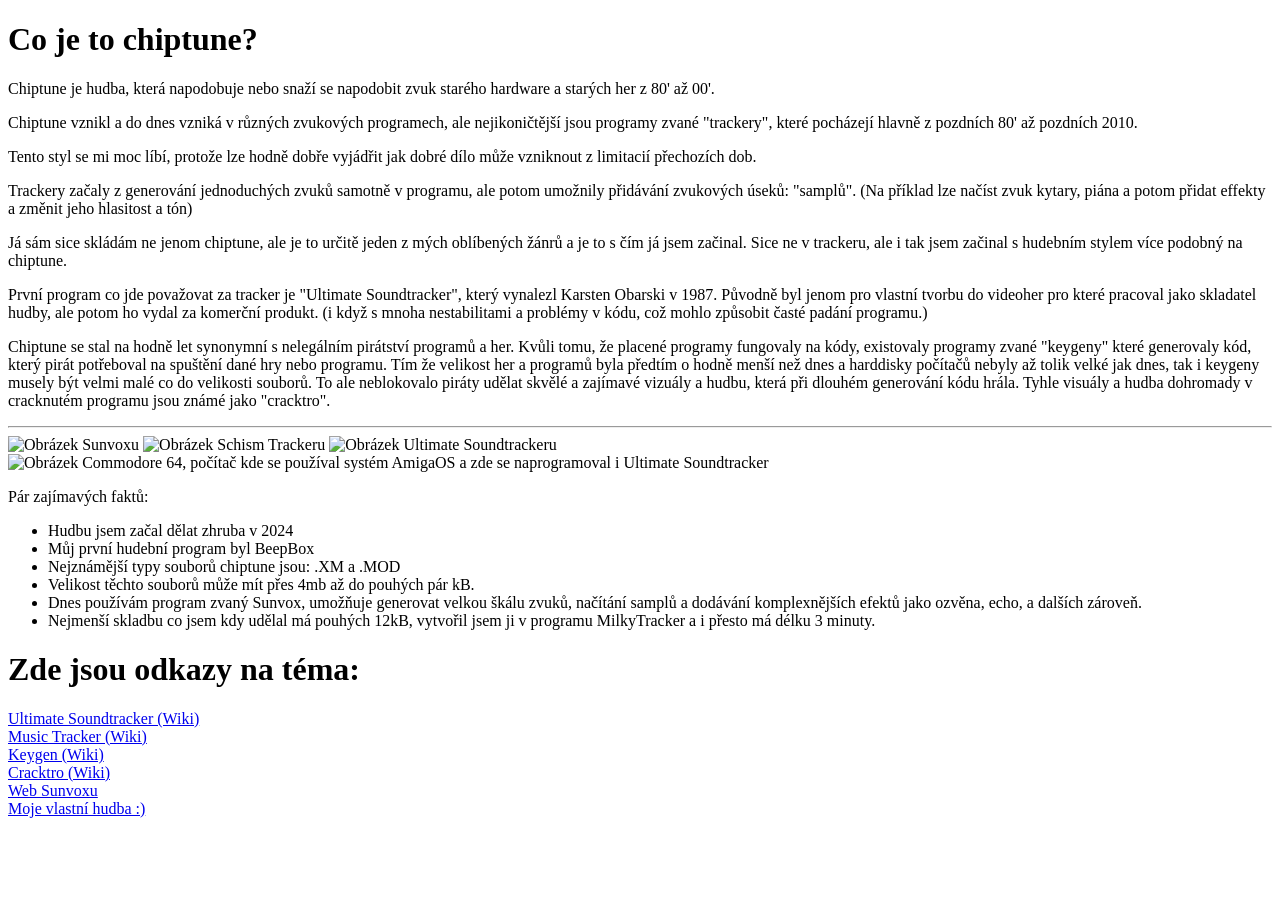
==== index.html @ 5c14743c "Renaming to index.html" ====
<!DOCTYPE html>
<html lang="cs">

<head>
    <meta charset="UTF-8">
    <meta name="viewport" content="width=device-width, initial-scale=1.0">
    <title>Chiptune</title>
</head>

<body>
    <h1>Co je to chiptune?</h1>
    <p>Chiptune je hudba, která napodobuje nebo snaží se napodobit zvuk starého hardware a starých her z 80' až 00'.</p>
    <p>Chiptune vznikl a do dnes vzniká v různých zvukových programech, ale nejikoničtější jsou programy zvané
        "trackery", které pocházejí hlavně z pozdních 80' až pozdních 2010.</p>
    <p>Tento styl se mi moc líbí, protože lze hodně dobře vyjádřit jak dobré dílo může vzniknout z limitacií přechozích
        dob.</p>
    <p>Trackery začaly z generování jednoduchých zvuků samotně v programu, ale potom umožnily přidávání zvukových úseků:
        "samplů". (Na příklad lze načíst zvuk kytary, piána a potom přidat effekty a změnit jeho hlasitost a tón)</p>
    <p>Já sám sice skládám ne jenom chiptune, ale je to určitě jeden z mých oblíbených žánrů a je to s čím já jsem
        začinal. Sice ne v trackeru, ale i tak jsem začinal s hudebním stylem více podobný na chiptune.</p>
    <p>První program co jde považovat za tracker je "Ultimate Soundtracker", který vynalezl Karsten Obarski v 1987.
        Původně byl jenom pro vlastní tvorbu do videoher pro které pracoval jako skladatel hudby, ale potom ho vydal za
        komerční produkt. (i když s mnoha nestabilitami a problémy v kódu, což mohlo způsobit časté padání programu.)
    </p>
    <p>Chiptune se stal na hodně let synonymní s nelegálním pirátství programů a her. Kvůli tomu, že placené programy
        fungovaly na kódy, existovaly programy zvané "keygeny" které generovaly kód, který pirát potřeboval na spuštění
        dané hry nebo programu. Tím že velikost her a programů byla předtím o hodně menší než dnes a harddisky počítačů
        nebyly až tolik velké jak dnes, tak i keygeny musely být velmi malé co do velikosti souborů. To ale neblokovalo
        piráty udělat skvělé a zajímavé vizuály a hudbu, která při dlouhém generování kódu hrála. Tyhle visuály a hudba
        dohromady v cracknutém programu jsou známé jako "cracktro".</p>
    <hr>
    <img src="https://warmplace.ru/soft/sunvox/images/sunvox51.png" alt="Obrázek Sunvoxu" width="500" height="320">
    <img src="https://www.linuxlinks.com/wp-content/uploads/2021/09/Schism-Tracker.png" alt="Obrázek Schism Trackeru"
        width="500" height="320">
    <img src="https://imgs.search.brave.com/vydh7V1Kamn-5qd_qI-FNBsqIZ2UMnbzaMZxeJcpUnU/rs:fit:860:0:0:0/g:ce/aHR0cHM6Ly9jb250/ZW50LnBvdWV0Lm5l/dC9maWxlcy9zY3Jl/ZW5zaG90cy8wMDAx/My8wMDAxMzYwNy5w/bmc"
        alt="Obrázek Ultimate Soundtrackeru" width="550" height="500">
    <img src="https://imgs.search.brave.com/dHfoD4XJpz8nsuCx5262AbfQfW1y5epzAtn7sWbZHjE/rs:fit:860:0:0:0/g:ce/aHR0cHM6Ly9pLmVi/YXlpbWcuY29tL2lt/YWdlcy9nL0IwQUFB/ZVN3RVFGcVFTVEkv/cy1sNDAwLndlYnA"
        alt="Obrázek Commodore 64, počítač kde se používal systém AmigaOS a zde se naprogramoval i Ultimate Soundtracker"
        width="400" height="500">

    <p>Pár zajímavých faktů:</p>
    <ul>
        <li>Hudbu jsem začal dělat zhruba v 2024</li>
        <li>Můj první hudební program byl BeepBox</li>
        <li>Nejznámější typy souborů chiptune jsou: .XM a .MOD</li>
        <li>Velikost těchto souborů může mít přes 4mb až do pouhých pár kB.</li>
        <li>Dnes používám program zvaný Sunvox, umožňuje generovat velkou škálu zvuků, načítání samplů a dodávání
            komplexnějších efektů jako ozvěna, echo, a dalších zároveň.</li>
        <li>Nejmenší skladbu co jsem kdy udělal má pouhých 12kB, vytvořil jsem ji v programu MilkyTracker a i přesto má
            délku 3 minuty.</li>
    </ul>
    <h1>Zde jsou odkazy na téma:</h1>
    <a href="https://en.wikipedia.org/wiki/Ultimate_Soundtracker" target="_blank" rel="noopener noreferrer">Ultimate
        Soundtracker (Wiki)</a> <br>
    <a href="https://en.wikipedia.org/wiki/Music_tracker" target="_blank" rel="noopener noreferrer">Music Tracker (Wiki)
    </a> <br>
    <a href="https://en.wikipedia.org/wiki/Keygen#Key_verification" target="_blank" rel="noopener noreferrer">Keygen
        (Wiki) </a> <br>
    <a href="https://en.wikipedia.org/wiki/Crack_intro" target="_blank" rel="noopener noreferrer">Cracktro (Wiki) </a>
    <br>
    <a href="https://warmplace.ru/soft/sunvox/" target="_blank" rel="noopener noreferrer">Web Sunvoxu </a> <br>
    <a href="https://ondr.bandcamp.com/" target="_blank" rel="noopener noreferrer">Moje vlastní hudba :) </a>
</body>

</html>
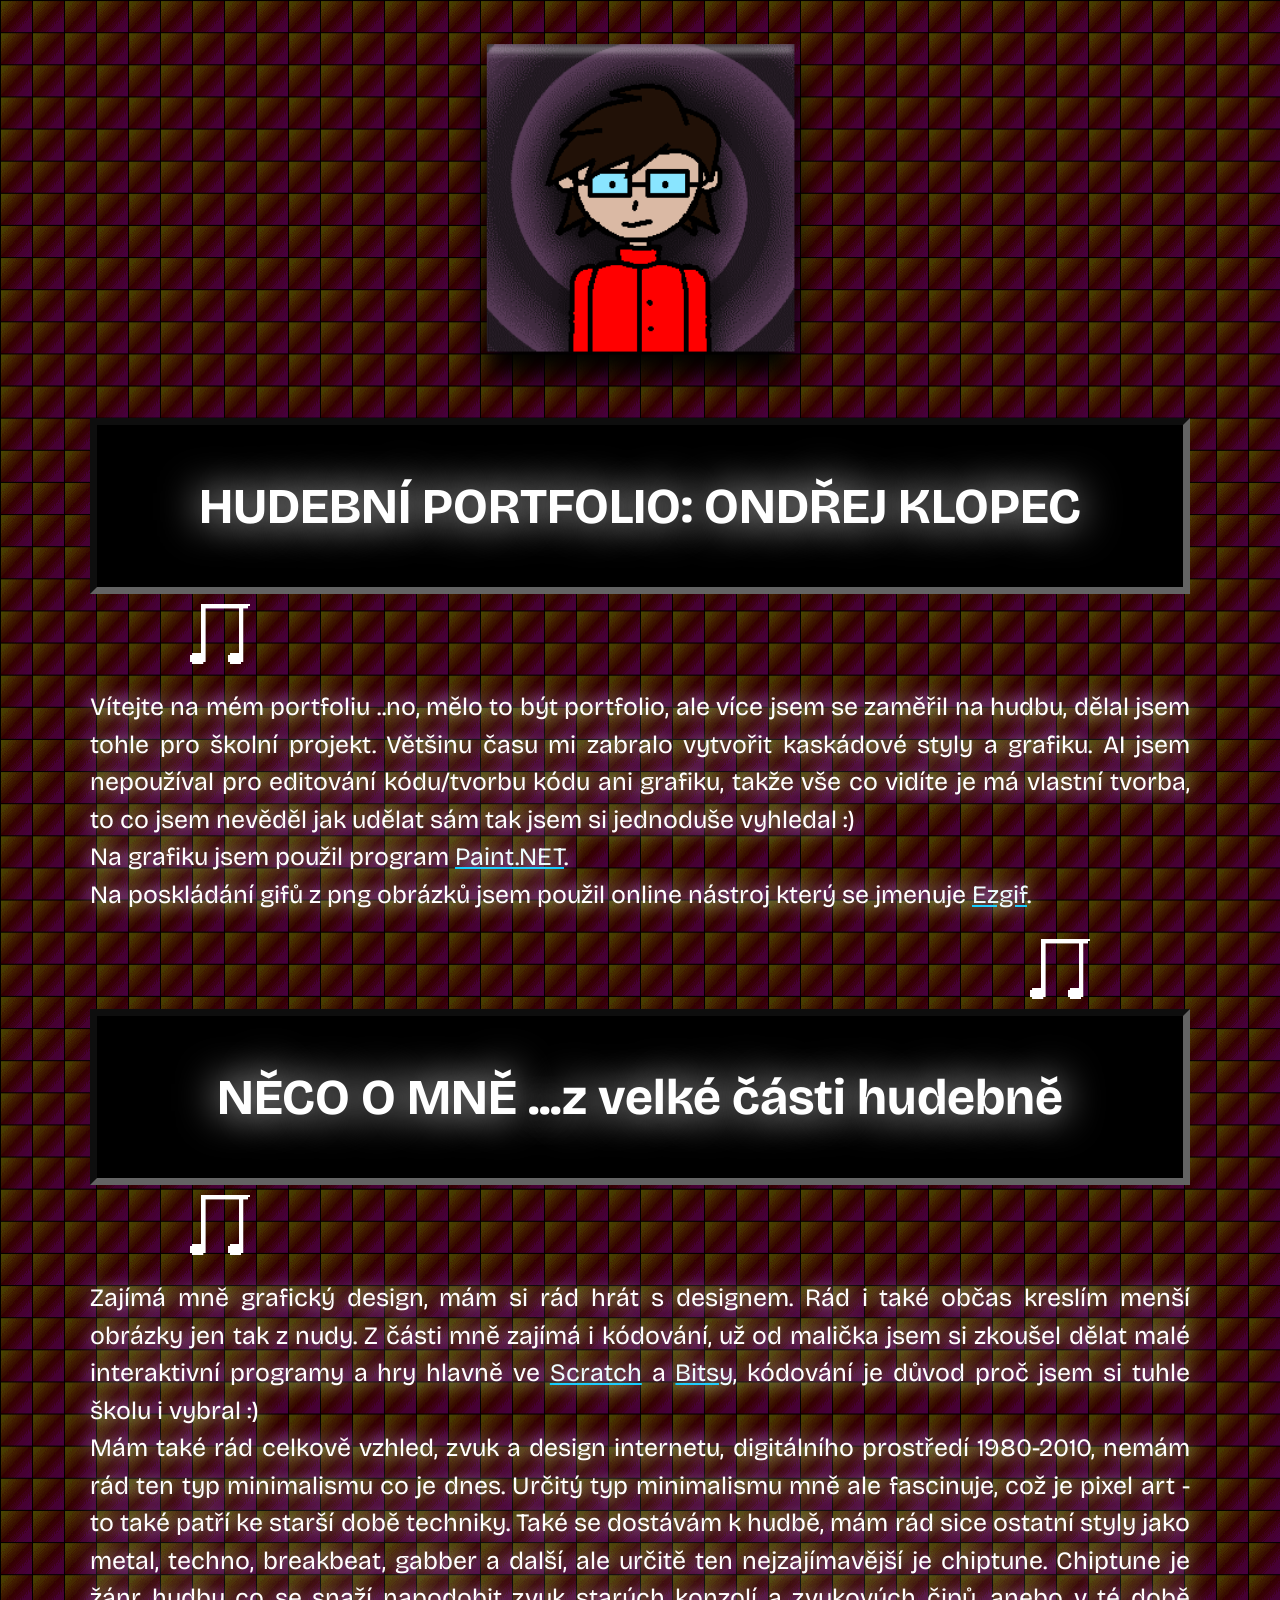
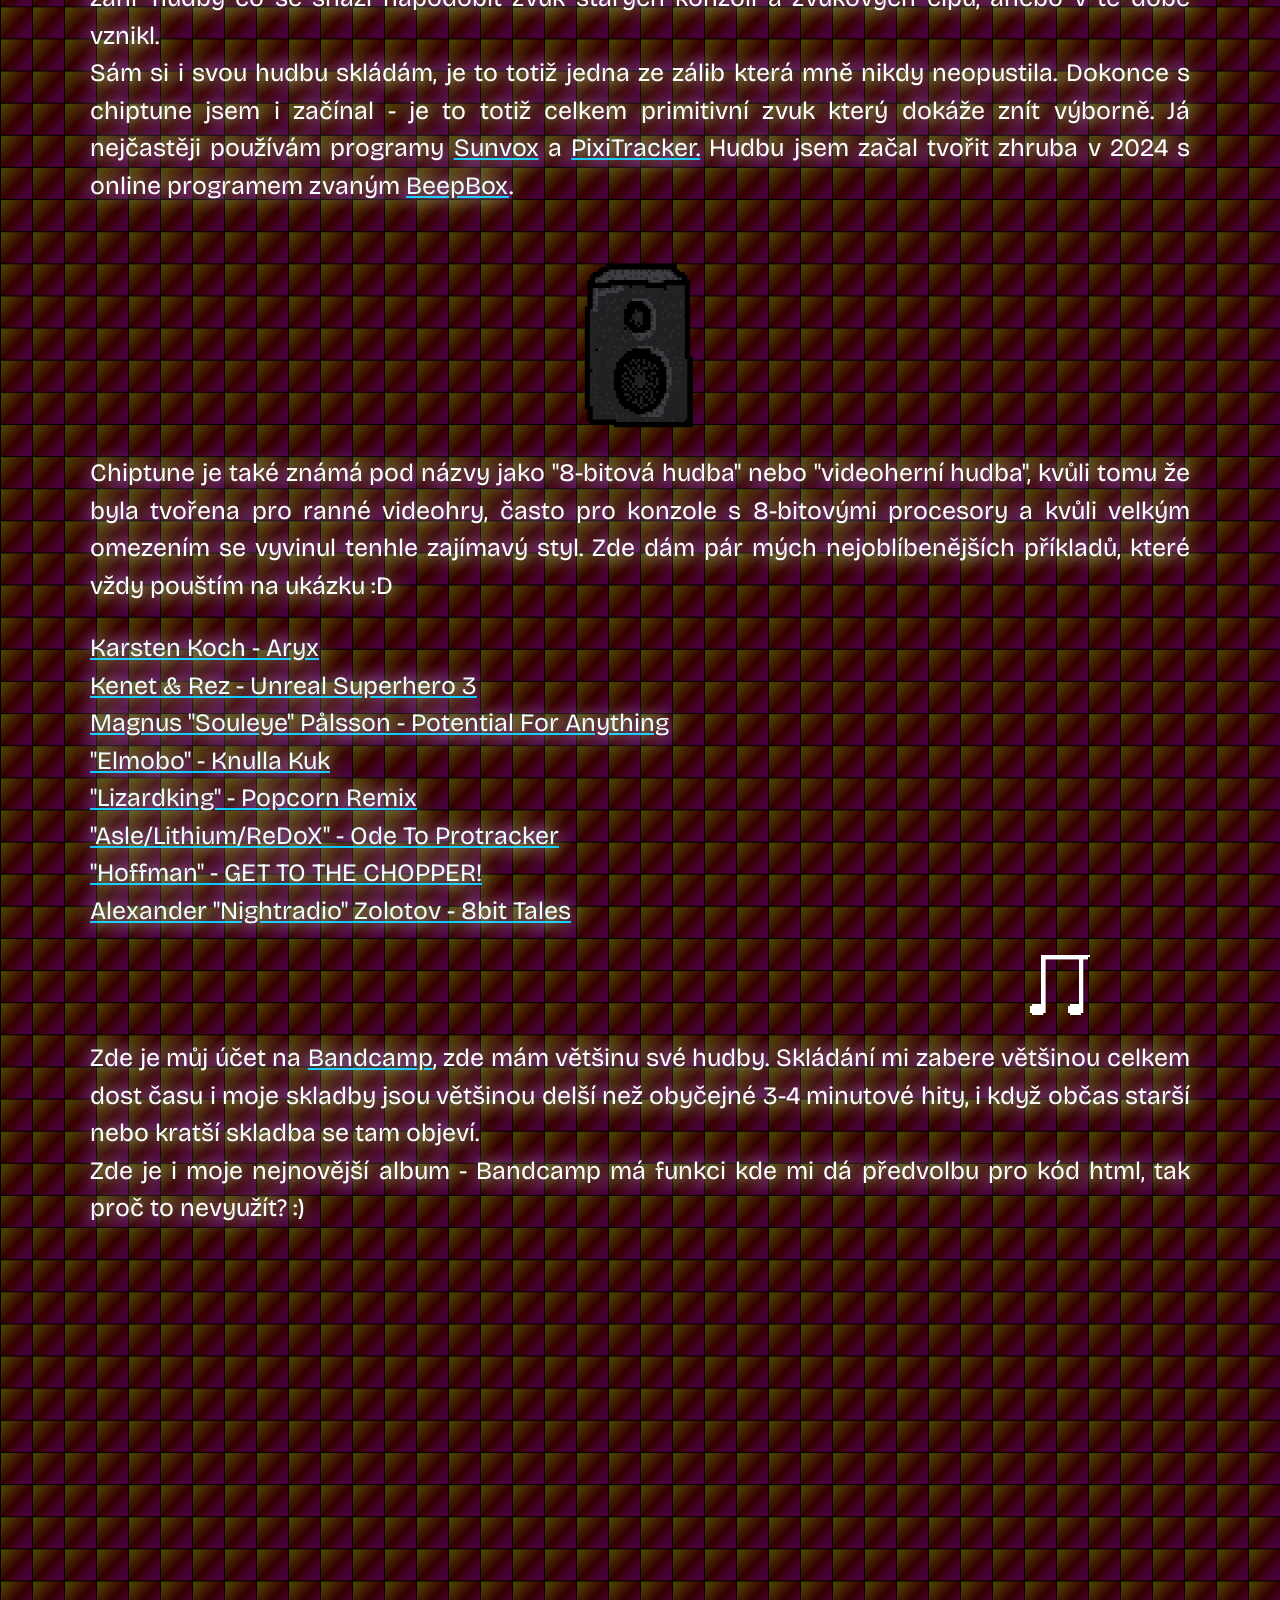
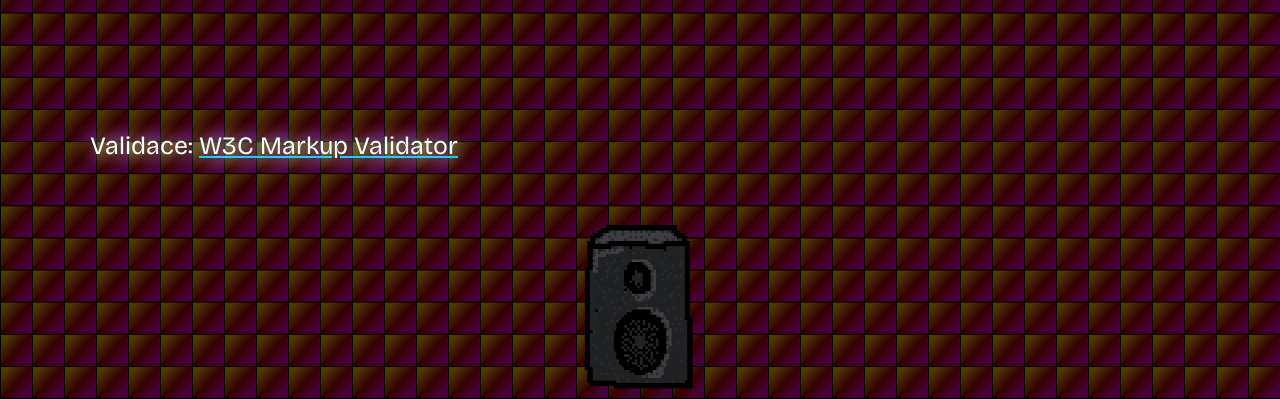
==== commit f051abb5: "changed folders" ====
--- a/index.html
+++ b/index.html
@@ -4,62 +4,80 @@
 <head>
     <meta charset="UTF-8">
     <meta name="viewport" content="width=device-width, initial-scale=1.0">
-    <title>Chiptune</title>
+    <title>PORTFOLIO</title>
+    <link rel="stylesheet" href="style.css">
 </head>
 
 <body>
-    <h1>Co je to chiptune?</h1>
-    <p>Chiptune je hudba, která napodobuje nebo snaží se napodobit zvuk starého hardware a starých her z 80' až 00'.</p>
-    <p>Chiptune vznikl a do dnes vzniká v různých zvukových programech, ale nejikoničtější jsou programy zvané
-        "trackery", které pocházejí hlavně z pozdních 80' až pozdních 2010.</p>
-    <p>Tento styl se mi moc líbí, protože lze hodně dobře vyjádřit jak dobré dílo může vzniknout z limitacií přechozích
-        dob.</p>
-    <p>Trackery začaly z generování jednoduchých zvuků samotně v programu, ale potom umožnily přidávání zvukových úseků:
-        "samplů". (Na příklad lze načíst zvuk kytary, piána a potom přidat effekty a změnit jeho hlasitost a tón)</p>
-    <p>Já sám sice skládám ne jenom chiptune, ale je to určitě jeden z mých oblíbených žánrů a je to s čím já jsem
-        začinal. Sice ne v trackeru, ale i tak jsem začinal s hudebním stylem více podobný na chiptune.</p>
-    <p>První program co jde považovat za tracker je "Ultimate Soundtracker", který vynalezl Karsten Obarski v 1987.
-        Původně byl jenom pro vlastní tvorbu do videoher pro které pracoval jako skladatel hudby, ale potom ho vydal za
-        komerční produkt. (i když s mnoha nestabilitami a problémy v kódu, což mohlo způsobit časté padání programu.)
+    <img src="./ok.png" class="icenter" alt="drawing of me by me :)" width="400" height="400">
+
+    <div class="container">
+        <h1>HUDEBNÍ PORTFOLIO: ONDŘEJ KLOPEC</h1>
+    </div>
+
+    <img src="./note.gif" class="ileft" alt="note" width="60" height="60">
+    <p>Vítejte na mém portfoliu ..no, mělo to být portfolio, ale více jsem se zaměřil na hudbu, dělal jsem tohle pro
+        školní projekt. Většinu času mi zabralo vytvořit kaskádové styly a grafiku. AI jsem nepoužíval pro editování
+        kódu/tvorbu kódu ani grafiku, takže vše co vidíte je má vlastní tvorba, to co jsem nevěděl jak udělat sám tak
+        jsem si jednoduše vyhledal :)<br>Na grafiku jsem použil program <a href="https://paint.net/" target="_blank"
+            rel="noopener">Paint.NET</a>.<br>Na poskládání gifů z png obrázků jsem použil online nástroj který se
+        jmenuje <a href="https://ezgif.com/" target="_blank" rel="noopener">Ezgif</a>.</p>
+    <img src="./note.gif" class="iright" alt="note" width="60" height="60">
+
+    <div class="container">
+        <h1>NĚCO O MNĚ ...z velké části hudebně</h1>
+    </div>
+
+    <img src="./note.gif" class="ileft" alt="note" width="60" height="60">
+    <p>Zajímá mně grafický design, mám si rád hrát s designem. Rád i také občas kreslím menší obrázky jen tak z nudy. Z
+        části mně zajímá i kódování, už od malička jsem si zkoušel dělat malé interaktivní programy a hry hlavně ve <a
+            href="https://scratch.mit.edu/" target="_blank" rel="noopener">Scratch</a> a <a href="https://bitsy.org/"
+            target="_blank" rel="noopener">Bitsy</a>, kódování je důvod proč jsem si tuhle školu i vybral :)<br>Mám také
+        rád celkově vzhled, zvuk a design internetu, digitálního prostředí 1980-2010, nemám rád ten typ minimalismu co
+        je dnes. Určitý typ minimalismu mně ale fascinuje, což je pixel art - to také patří ke starší době techniky.
+        Také se dostávám k hudbě, mám rád sice ostatní styly jako metal, techno, breakbeat, gabber a další, ale určitě
+        ten nejzajímavější je chiptune. Chiptune je žánr hudby co se snaží napodobit zvuk starých konzolí a zvukových
+        čipů, anebo v té době vznikl.<br>Sám si i svou hudbu skládám, je to totiž jedna ze zálib která mně nikdy
+        neopustila. Dokonce s chiptune jsem i začínal - je to totiž celkem primitivní zvuk který dokáže znít výborně. Já
+        nejčastěji používám programy <a href="https://www.warmplace.ru/soft/sunvox/" target="_blank"
+            rel="noopener">Sunvox</a> a <a href="https://www.warmplace.ru/soft/pixitracker/" target="_blank"
+            rel="noopener">PixiTracker.</a> Hudbu jsem začal tvořit zhruba v 2024 s online programem zvaným <a
+            href="https://www.beepbox.co" target="_blank" rel="noopener">BeepBox</a>.</p>
+    <img src="./speaker.gif" class="icenter" alt="note" width="200" height="200">
+    <p>Chiptune je také známá pod názvy jako "8-bitová hudba" nebo "videoherní hudba", kvůli tomu že byla tvořena pro
+        ranné videohry, často pro konzole s 8-bitovými procesory a kvůli velkým omezením se vyvinul tenhle zajímavý
+        styl. Zde dám pár mých nejoblíbenějších příkladů, které vždy pouštím na ukázku :D</p>
+
+    <p>
+        <a href="https://www.youtube.com/watch?v=u35crz9xZG4" target="_blank" rel="noopener">Karsten Koch - Aryx</a><br>
+        <a href="https://www.youtube.com/watch?v=9STiQ8cCIo0" target="_blank" rel="noopener">Kenet &amp; Rez - Unreal
+            Superhero 3</a><br>
+        <a href="https://www.youtube.com/watch?v=Uj8MsbgpjaQ" target="_blank" rel="noopener">Magnus "Souleye" Pålsson -
+            Potential For Anything</a><br>
+        <a href="https://www.youtube.com/watch?v=jChnTCAars8" target="_blank" rel="noopener">"Elmobo" - Knulla
+            Kuk</a><br>
+        <a href="https://www.youtube.com/watch?v=QRlH4fH8o2c" target="_blank" rel="noopener">"Lizardking" - Popcorn
+            Remix</a><br>
+        <a href="https://www.youtube.com/watch?v=z6P6T1H4NRY" target="_blank" rel="noopener">"Asle/Lithium/ReDoX" - Ode
+            To Protracker</a><br>
+        <a href="https://www.youtube.com/watch?v=npZdPvhynxw" target="_blank" rel="noopener">"Hoffman" - GET TO THE
+            CHOPPER!</a><br>
+        <a href="https://www.youtube.com/watch?v=p0As7SkXSBo" target="_blank" rel="noopener">Alexander "Nightradio"
+            Zolotov - 8bit Tales</a>
     </p>
-    <p>Chiptune se stal na hodně let synonymní s nelegálním pirátství programů a her. Kvůli tomu, že placené programy
-        fungovaly na kódy, existovaly programy zvané "keygeny" které generovaly kód, který pirát potřeboval na spuštění
-        dané hry nebo programu. Tím že velikost her a programů byla předtím o hodně menší než dnes a harddisky počítačů
-        nebyly až tolik velké jak dnes, tak i keygeny musely být velmi malé co do velikosti souborů. To ale neblokovalo
-        piráty udělat skvělé a zajímavé vizuály a hudbu, která při dlouhém generování kódu hrála. Tyhle visuály a hudba
-        dohromady v cracknutém programu jsou známé jako "cracktro".</p>
-    <hr>
-    <img src="https://warmplace.ru/soft/sunvox/images/sunvox51.png" alt="Obrázek Sunvoxu" width="500" height="320">
-    <img src="https://www.linuxlinks.com/wp-content/uploads/2021/09/Schism-Tracker.png" alt="Obrázek Schism Trackeru"
-        width="500" height="320">
-    <img src="https://imgs.search.brave.com/vydh7V1Kamn-5qd_qI-FNBsqIZ2UMnbzaMZxeJcpUnU/rs:fit:860:0:0:0/g:ce/aHR0cHM6Ly9jb250/ZW50LnBvdWV0Lm5l/dC9maWxlcy9zY3Jl/ZW5zaG90cy8wMDAx/My8wMDAxMzYwNy5w/bmc"
-        alt="Obrázek Ultimate Soundtrackeru" width="550" height="500">
-    <img src="https://imgs.search.brave.com/dHfoD4XJpz8nsuCx5262AbfQfW1y5epzAtn7sWbZHjE/rs:fit:860:0:0:0/g:ce/aHR0cHM6Ly9pLmVi/YXlpbWcuY29tL2lt/YWdlcy9nL0IwQUFB/ZVN3RVFGcVFTVEkv/cy1sNDAwLndlYnA"
-        alt="Obrázek Commodore 64, počítač kde se používal systém AmigaOS a zde se naprogramoval i Ultimate Soundtracker"
-        width="400" height="500">
 
-    <p>Pár zajímavých faktů:</p>
-    <ul>
-        <li>Hudbu jsem začal dělat zhruba v 2024</li>
-        <li>Můj první hudební program byl BeepBox</li>
-        <li>Nejznámější typy souborů chiptune jsou: .XM a .MOD</li>
-        <li>Velikost těchto souborů může mít přes 4mb až do pouhých pár kB.</li>
-        <li>Dnes používám program zvaný Sunvox, umožňuje generovat velkou škálu zvuků, načítání samplů a dodávání
-            komplexnějších efektů jako ozvěna, echo, a dalších zároveň.</li>
-        <li>Nejmenší skladbu co jsem kdy udělal má pouhých 12kB, vytvořil jsem ji v programu MilkyTracker a i přesto má
-            délku 3 minuty.</li>
-    </ul>
-    <h1>Zde jsou odkazy na téma:</h1>
-    <a href="https://en.wikipedia.org/wiki/Ultimate_Soundtracker" target="_blank" rel="noopener noreferrer">Ultimate
-        Soundtracker (Wiki)</a> <br>
-    <a href="https://en.wikipedia.org/wiki/Music_tracker" target="_blank" rel="noopener noreferrer">Music Tracker (Wiki)
-    </a> <br>
-    <a href="https://en.wikipedia.org/wiki/Keygen#Key_verification" target="_blank" rel="noopener noreferrer">Keygen
-        (Wiki) </a> <br>
-    <a href="https://en.wikipedia.org/wiki/Crack_intro" target="_blank" rel="noopener noreferrer">Cracktro (Wiki) </a>
-    <br>
-    <a href="https://warmplace.ru/soft/sunvox/" target="_blank" rel="noopener noreferrer">Web Sunvoxu </a> <br>
-    <a href="https://ondr.bandcamp.com/" target="_blank" rel="noopener noreferrer">Moje vlastní hudba :) </a>
+    <img src="./note.gif" class="iright" alt="note" width="60" height="60">
+    <p>Zde je můj účet na <a href="https://ondr.bandcamp.com/" target="_blank" rel="noopener">Bandcamp</a>, zde mám
+        většinu své hudby. Skládání mi zabere většinou celkem dost času i moje skladby jsou většinou delší než obyčejné
+        3-4 minutové hity, i když občas starší nebo kratší skladba se tam objeví.<br>Zde je i moje nejnovější album -
+        Bandcamp má funkci kde mi dá předvolbu pro kód html, tak proč to nevyužít? :)</p>
+
+    <iframe style="border: 0; width: 700px; height: 439px;"
+        src="https://bandcamp.com/EmbeddedPlayer/album=2408700237/size=large/bgcol=333333/linkcol=e32c14/artwork=small/transparent=true/"
+        title="Home by ONDR!"></iframe>
+
+    <p>Validace: <a href="https://validator.w3.org/nu/?doc=https%3A%2F%2Fondrklop.github.io%2Fportfolio%2Fportfolio.html" target="_blank" rel="noopener">W3C Markup Validator</a></p>
+    <img src="./speaker.gif" class="icenter" alt="note" width="200" height="200">
 </body>
 
 </html>
--- a/style.css
+++ b/style.css
@@ -0,0 +1,62 @@
+@import url('https://fonts.googleapis.com/css2?family=Bricolage+Grotesque:opsz,wght@12..96,200..800&display=swap');
+
+body {
+    background-color: rgb(0, 0, 0);
+    color: white;
+    background-image: url("./rainbow.gif");
+    background-repeat: round;
+    background-position: left top;
+    font-family: "Bricolage Grotesque", sans-serif;
+    font-size: 25px;
+    text-align: justify;
+    text-shadow: 0px 0px 20px rgb(255, 255, 255);
+    margin-left: 90px;
+    margin-right: 90px;
+    line-height: 1.5;
+
+}
+
+a {
+    color: rgb(239, 253, 255);
+    text-decoration: underline;
+    text-decoration-color: rgb(0, 200, 255);
+    font-style: normal;
+    font-size: 25px;
+    transition: color 2s ease-out
+}
+
+a:hover {
+    color: rgb(0, 200, 255);
+    text-decoration: double underline;
+    text-decoration-color: rgb(0, 200, 255);
+    font-style: italic;
+    font-size: 35px;
+}
+
+.container {
+    background-color: rgb(0, 0, 0);
+    border-radius: 0px;
+    border: 7px rgb(99, 99, 99) inset;
+    margin: 10px auto;
+    padding: 10px 1px;
+    text-align: center;
+    text-shadow: 0px 0px 40px rgb(255, 255, 255);
+}
+
+.ileft {
+  display: block;
+  margin-left: 100px;
+  margin-right: auto;
+}
+
+.iright {
+  display: block;
+  margin-right: 100px;
+  margin-left: auto;
+}
+
+.icenter {
+  display: block;
+  margin-left: auto;
+  margin-right: auto;
+}
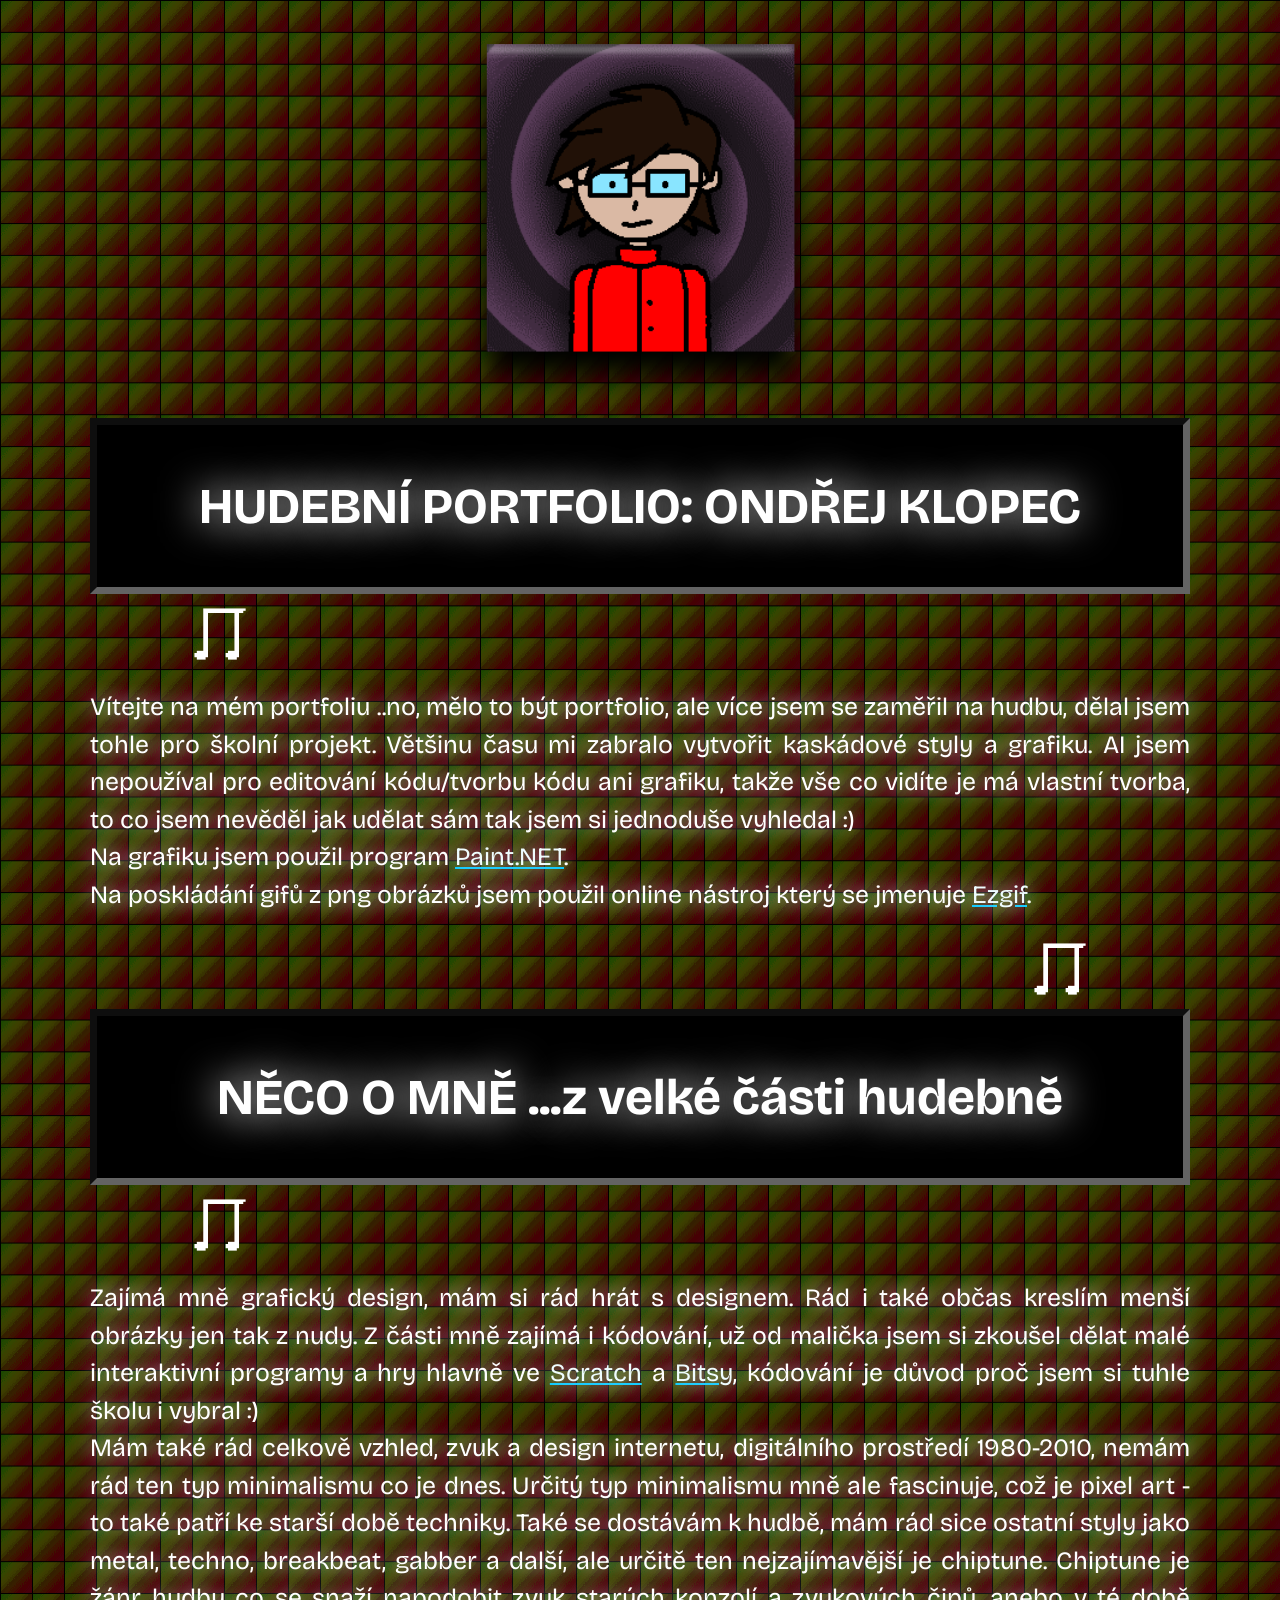
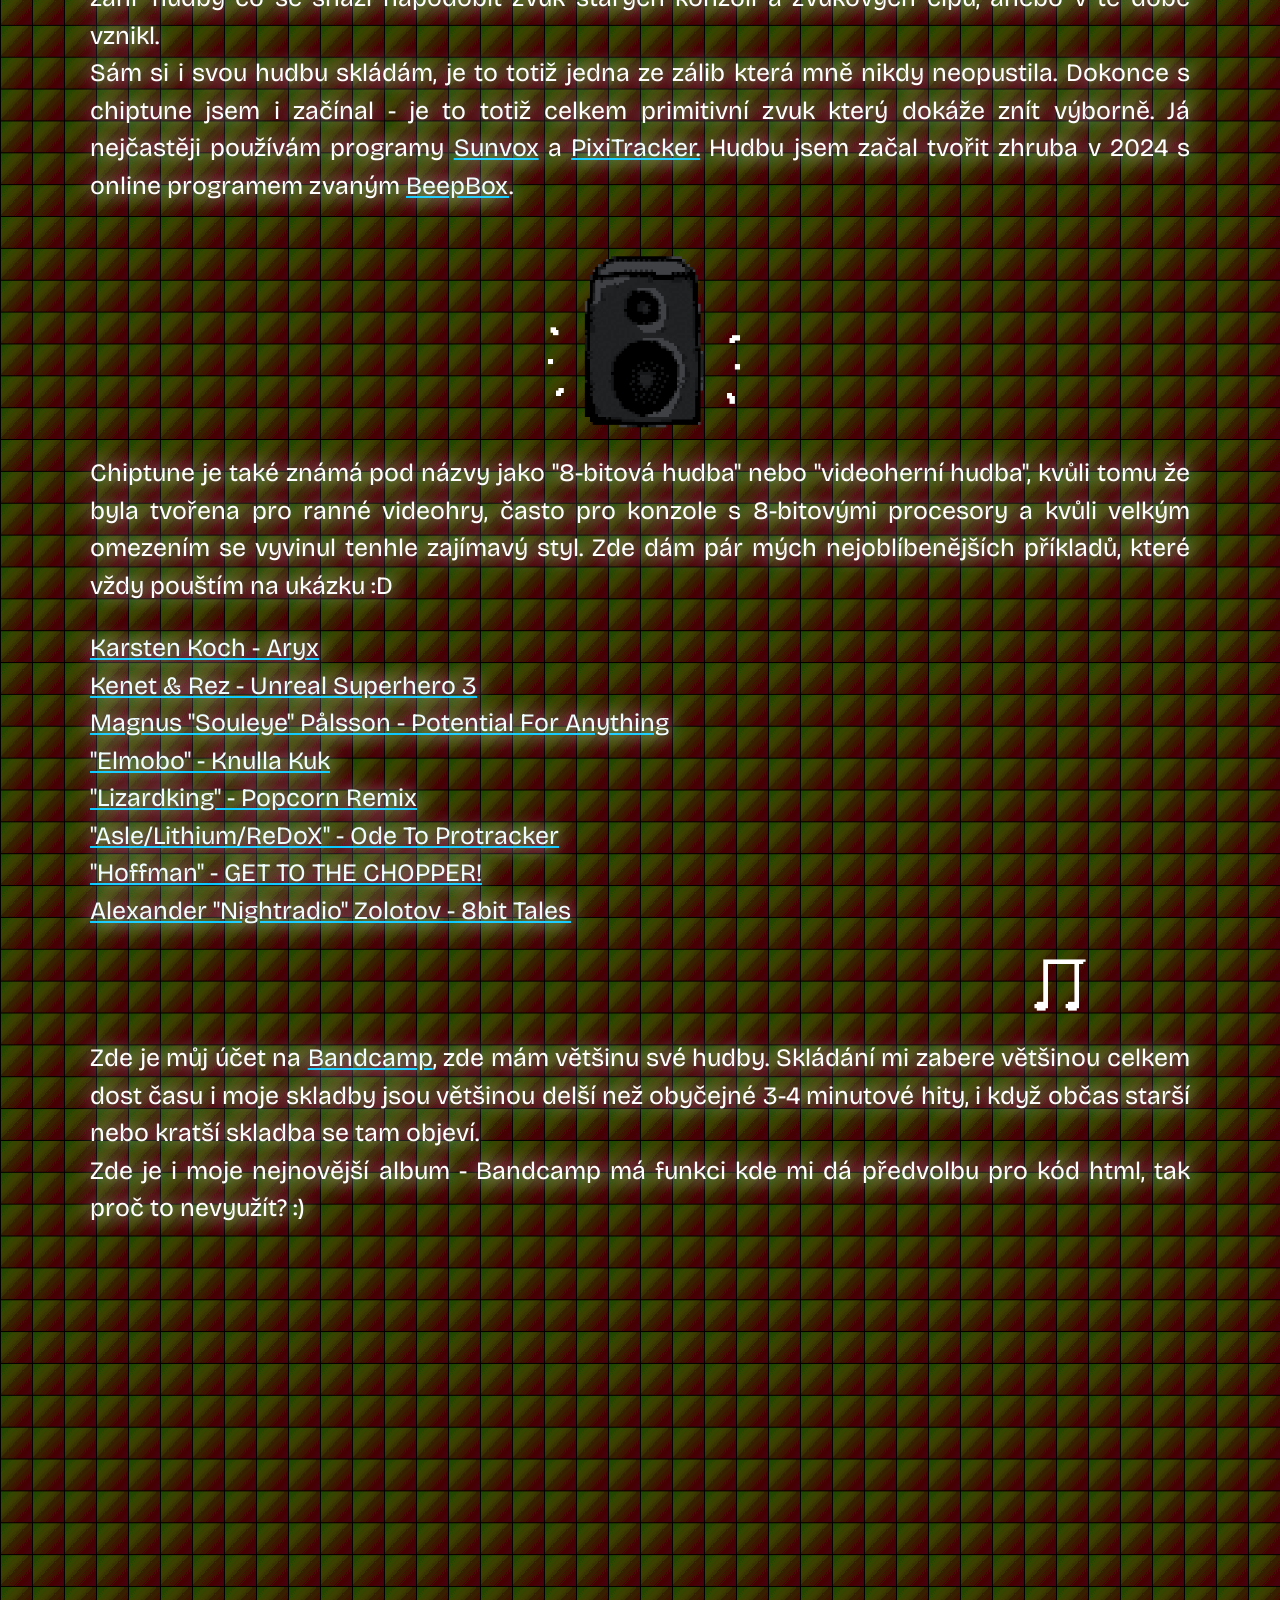
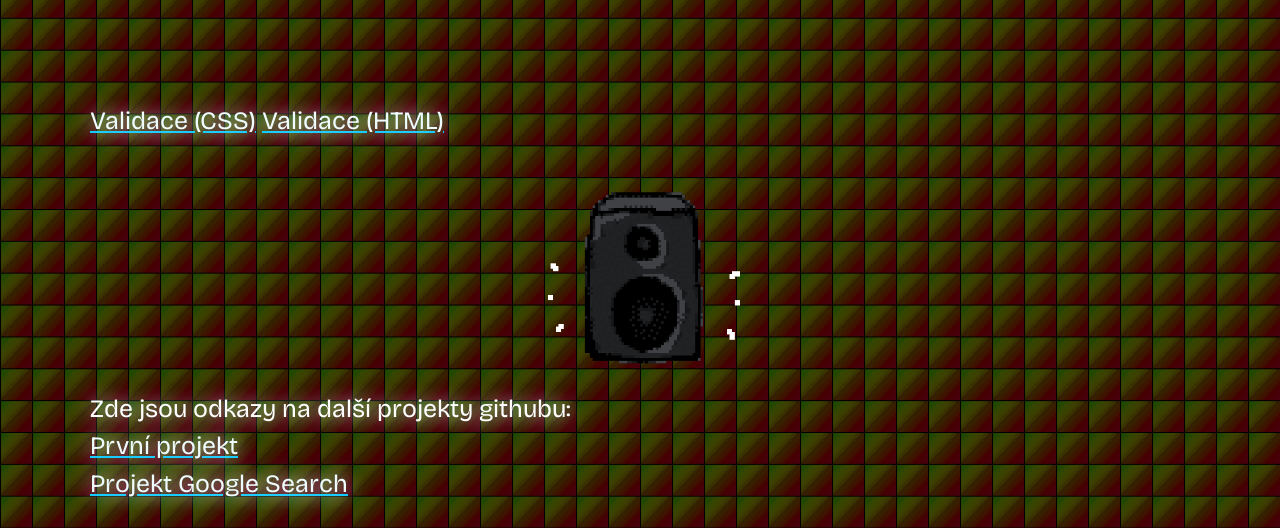
==== commit beb5a514: "Added validation and portfolio link" ====
--- a/index.html
+++ b/index.html
@@ -75,9 +75,12 @@
     <iframe style="border: 0; width: 700px; height: 439px;"
         src="https://bandcamp.com/EmbeddedPlayer/album=2408700237/size=large/bgcol=333333/linkcol=e32c14/artwork=small/transparent=true/"
         title="Home by ONDR!"></iframe>
-
-    <p>Validace: <a href="https://validator.w3.org/nu/?doc=https%3A%2F%2Fondrklop.github.io%2Fportfolio%2Fportfolio.html" target="_blank" rel="noopener">W3C Markup Validator</a></p>
+    <br>    
+    <a href="https://validator.w3.org/nu/?doc=https%3A%2F%2Fondrklop.github.io%2Fportfolio%2Fportfolio.html" target="_blank" rel="noopener">Validace (CSS)</a>
+    <a href="https://validator.w3.org/nu/?doc=https%3A%2F%2Fondrklop.github.io%2F" target="_blank" rel="noopener">Validace (HTML)</a></p>
     <img src="./speaker.gif" class="icenter" alt="note" width="200" height="200">
+    <p>Zde jsou odkazy na další projekty githubu:<br><a href="https://ondrklop.github.io/chiptune"
+            target="_blank" rel="noopener">První projekt</a><br><a href="https://ondrklop.github.io/googlesearch/"target="_blank" rel="noopener">Projekt Google Search</a></p>
 </body>
 
 </html>
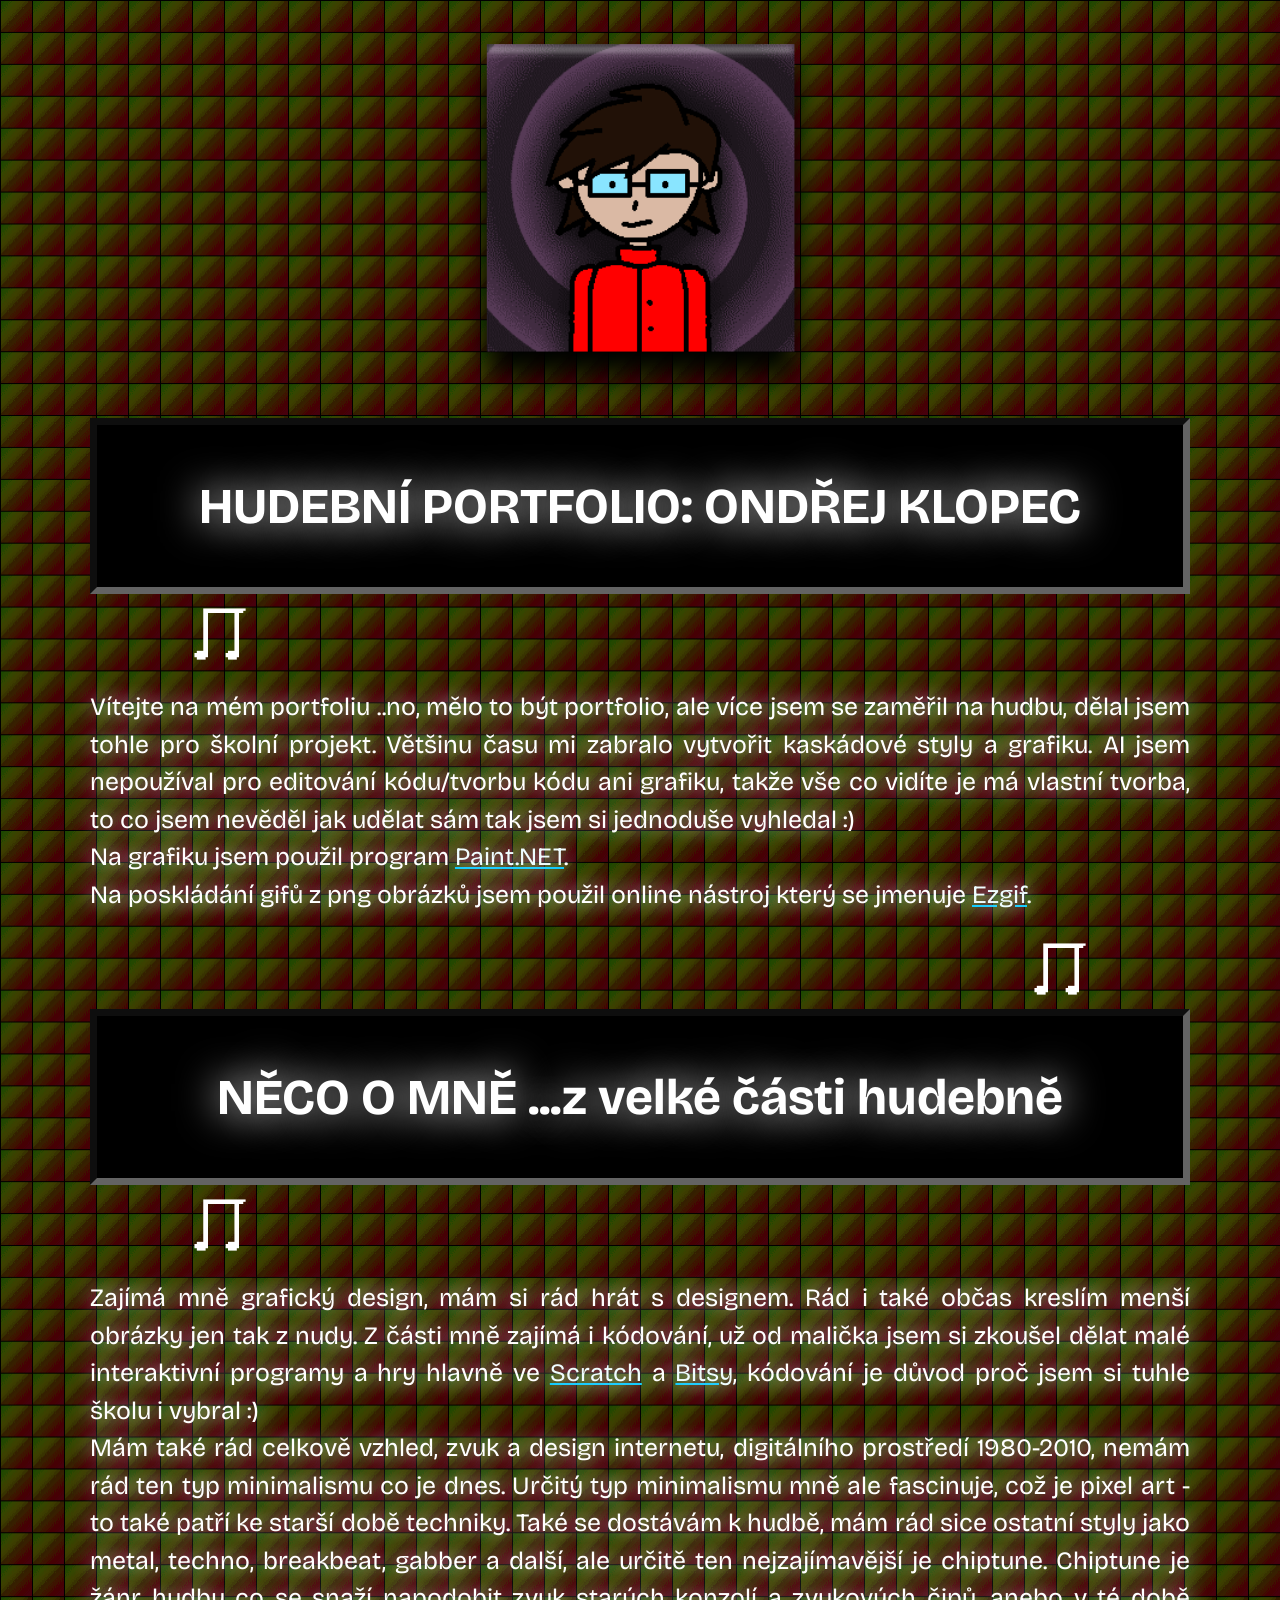
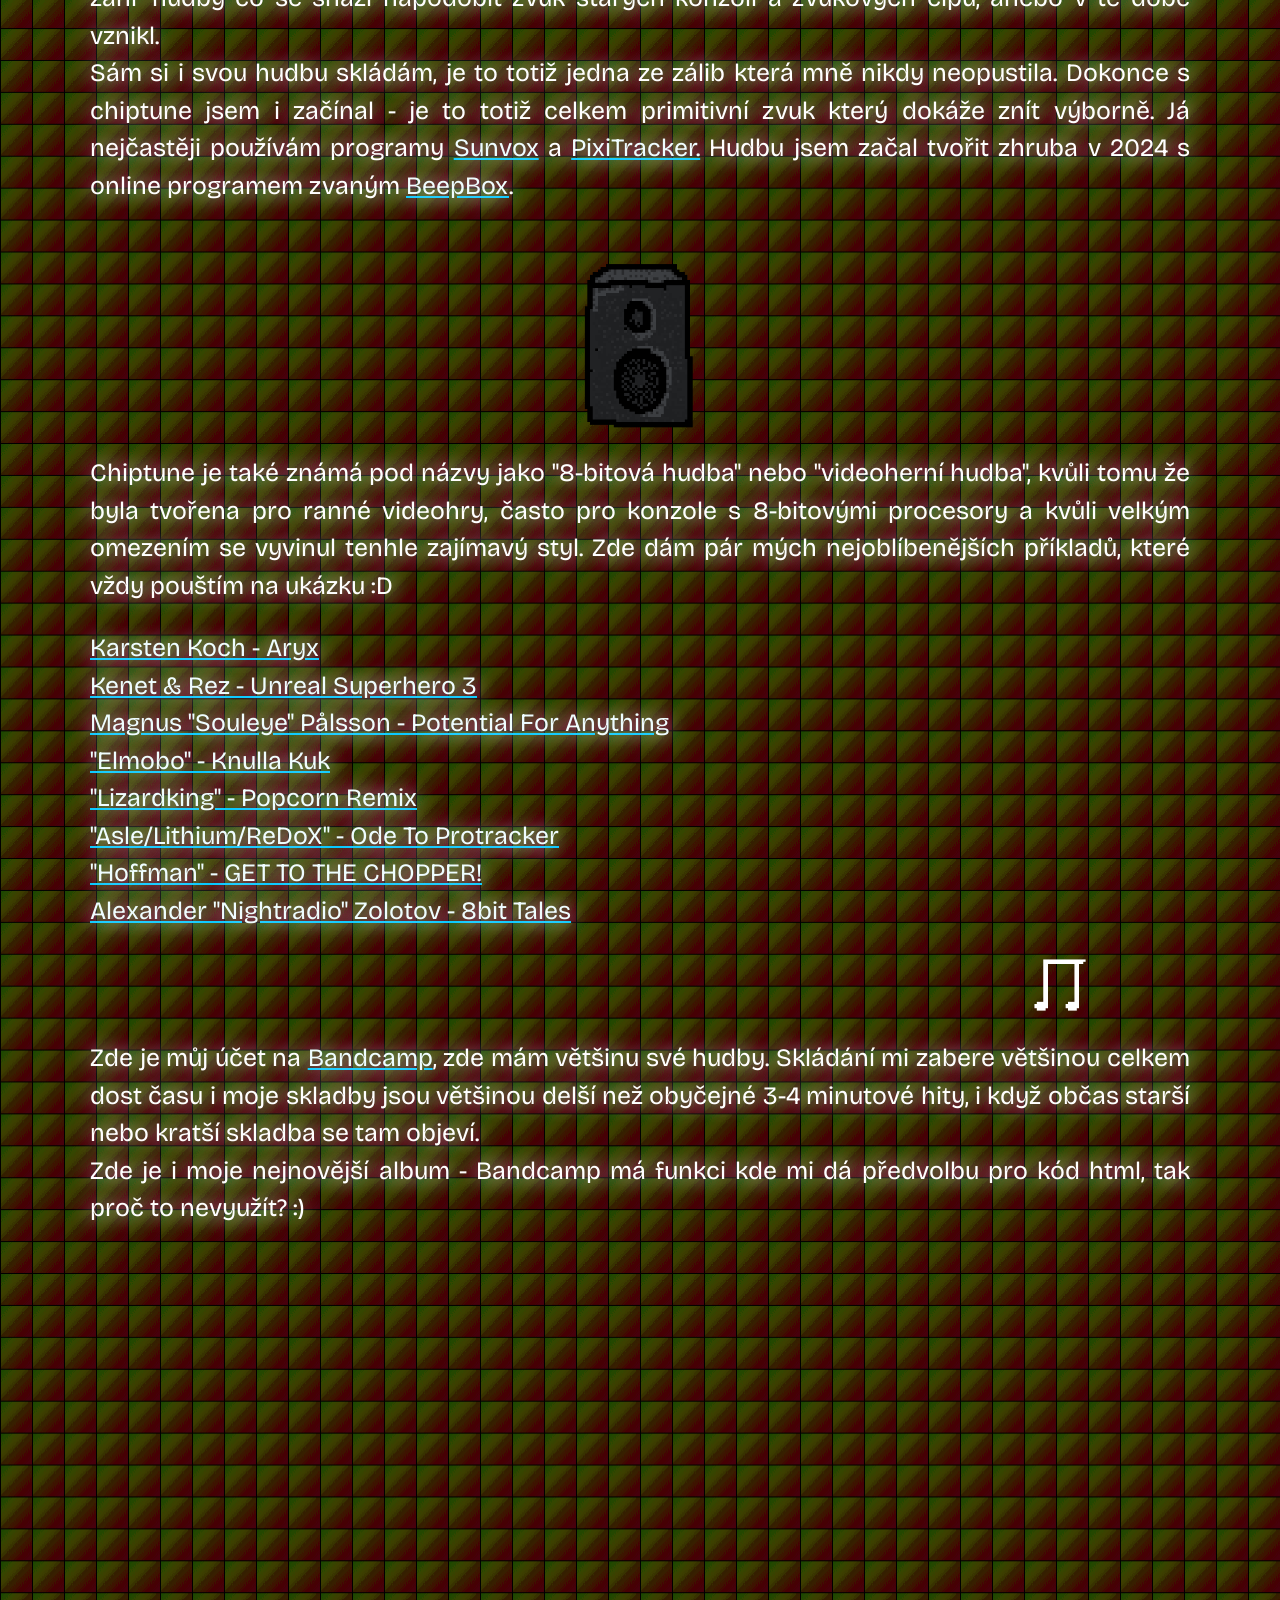
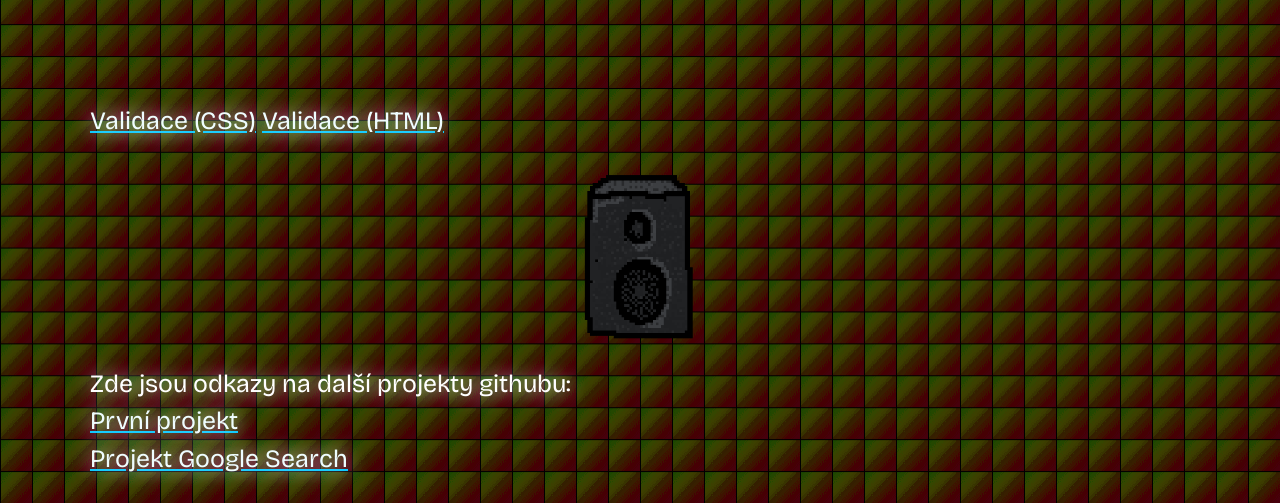
==== commit a99b3202: "Fixed code so it should be validated now." ====
--- a/index.html
+++ b/index.html
@@ -75,12 +75,15 @@
     <iframe style="border: 0; width: 700px; height: 439px;"
         src="https://bandcamp.com/EmbeddedPlayer/album=2408700237/size=large/bgcol=333333/linkcol=e32c14/artwork=small/transparent=true/"
         title="Home by ONDR!"></iframe>
-    <br>    
-    <a href="https://validator.w3.org/nu/?doc=https%3A%2F%2Fondrklop.github.io%2Fportfolio%2Fportfolio.html" target="_blank" rel="noopener">Validace (CSS)</a>
-    <a href="https://validator.w3.org/nu/?doc=https%3A%2F%2Fondrklop.github.io%2F" target="_blank" rel="noopener">Validace (HTML)</a></p>
+    <br>
+    <a href="https://jigsaw.w3.org/css-validator/validator?uri=ondrklop.github.io&profile=css3svg&usermedium=all&warning=1&vextwarning=&lang=cs"
+        target="_blank" rel="noopener">Validace (CSS)</a>
+    <a href="https://validator.w3.org/nu/?doc=https%3A%2F%2Fondrklop.github.io%2F" target=" _blank"
+        rel="noopener">Validace (HTML)</a>
     <img src="./speaker.gif" class="icenter" alt="note" width="200" height="200">
-    <p>Zde jsou odkazy na další projekty githubu:<br><a href="https://ondrklop.github.io/chiptune"
-            target="_blank" rel="noopener">První projekt</a><br><a href="https://ondrklop.github.io/googlesearch/"target="_blank" rel="noopener">Projekt Google Search</a></p>
+    <p>Zde jsou odkazy na další projekty githubu:<br><a href="https://ondrklop.github.io/chiptune" target=" _blank"
+            rel="noopener">První projekt</a><br><a href="https://ondrklop.github.io/googlesearch/" target=" _blank"
+            rel="noopener">Projekt Google Search</a></p>
 </body>
 
 </html>
